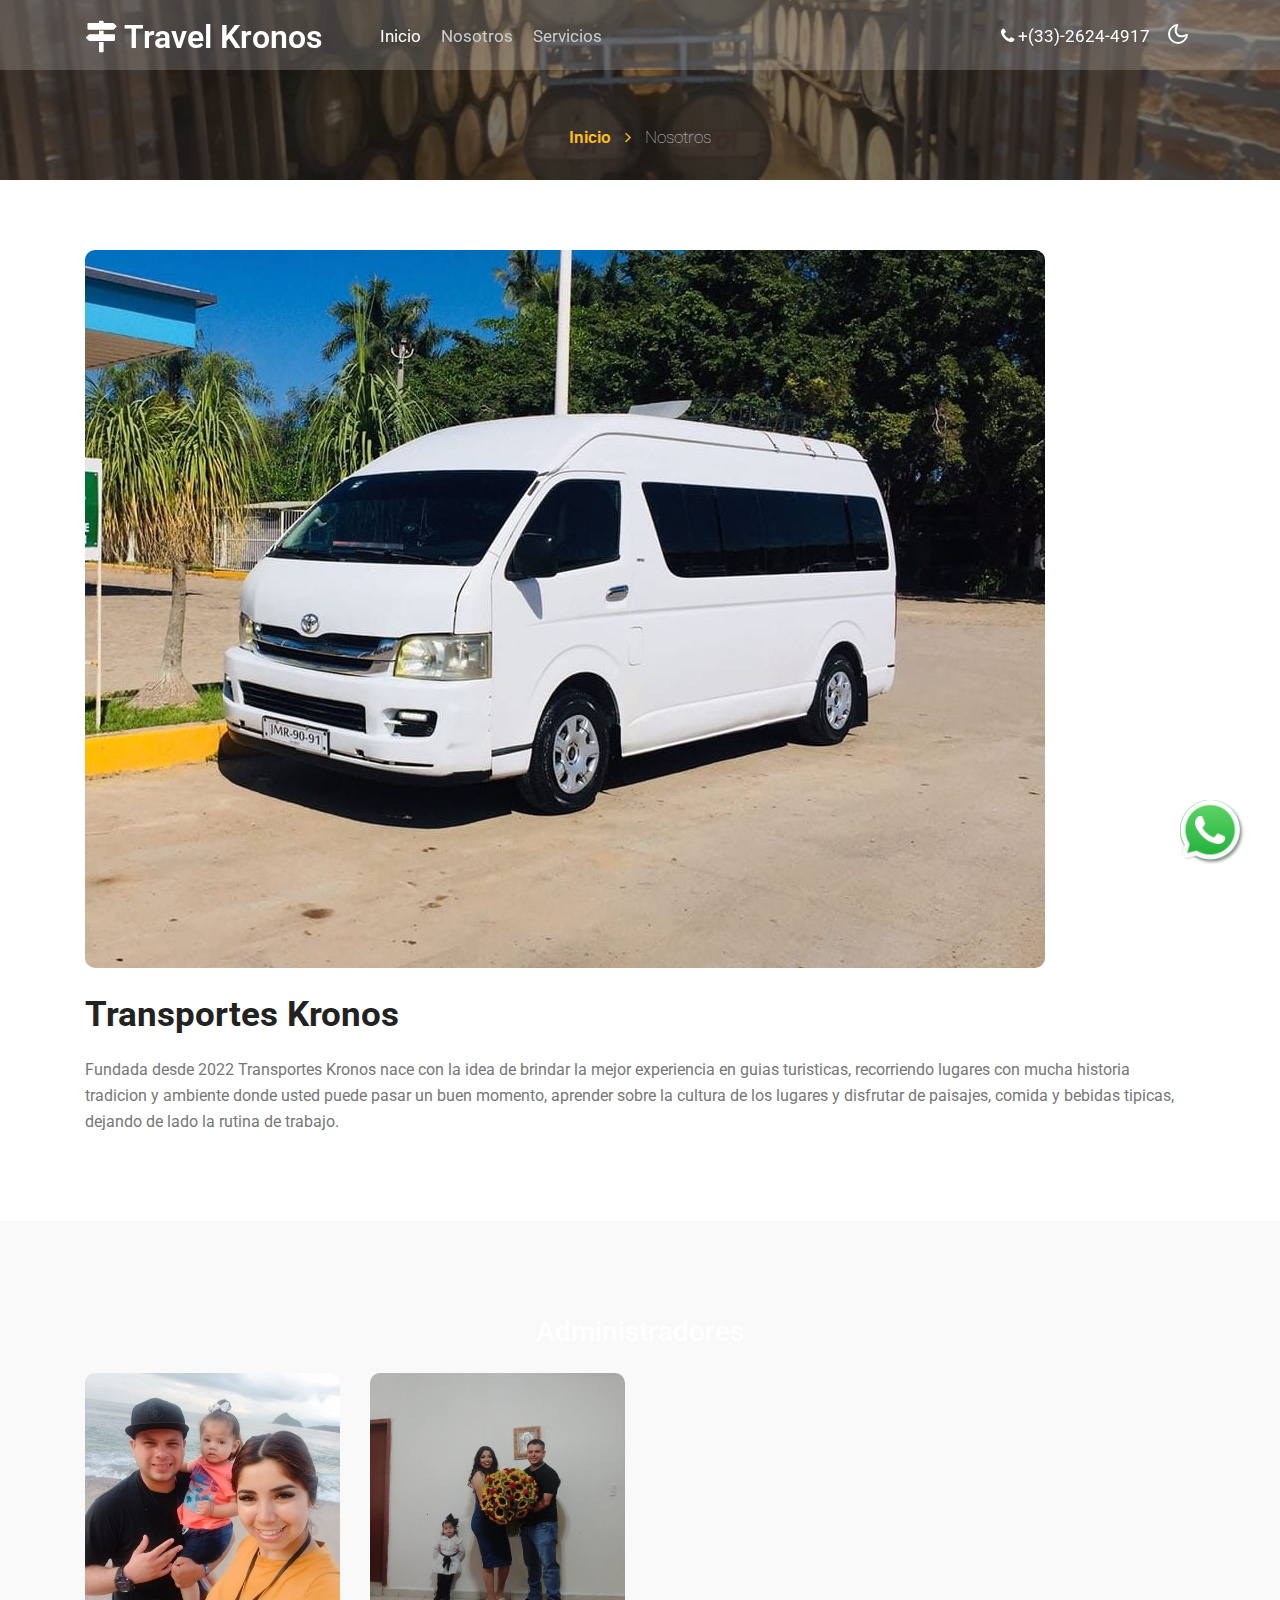
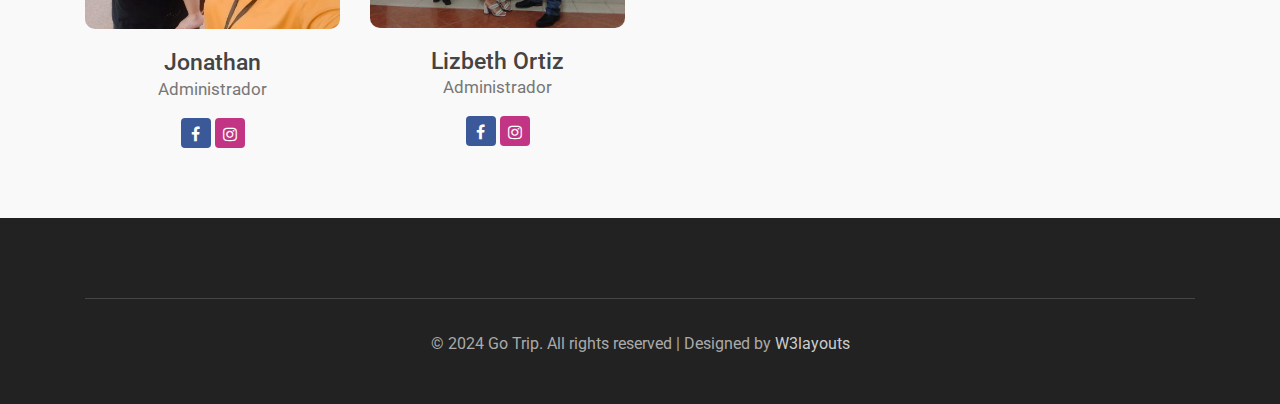
==== about.html @ 1adb75c7 "travel kronos v1.0" ====
<!--
   Author: W3layouts
   Author URL: http://w3layouts.com
-->
<!doctype html>
<html lang="es">
  <head>
    <!-- Required meta tags -->
    <meta charset="utf-8">
    <meta name="viewport" content="width=device-width, initial-scale=1, shrink-to-fit=no">

    <title>Travel Kronos</title>

    <!-- Template CSS -->
    <link rel="stylesheet" href="assets/css/style-starter.css">
    <link rel="icon" href="assets/images/bus-solid.svg">
	<link href="//fonts.googleapis.com/css2?family=Roboto:wght@400;500;700&display=swap" rel="stylesheet">
    <link href="//fonts.googleapis.com/css2?family=Roboto:wght@300;400&display=swap" rel="stylesheet">

	<!-- Font awesome -->
	<!-- <link rel="stylesheet" href="https://cdnjs.cloudflare.com/ajax/libs/font-awesome/6.6.0/css/all.min.css"> -->
  </head>
  <body id="home">

	 <!-- Whatsapp icon -->
	 <a href="https://wa.me/523326244917?text=Hola, me proporcionas informacion de tus viajes" class="float" target="_blank"><img src="assets/images/whatsapp-icon.png" alt="icono_whatsapp" class="icon-whatsapp"></a>

<section class=" w3l-header-4 header-sticky">
	<!--header-->
	<header id="site-header" class="fixed-top">
		<div class="container">
			<nav class="navbar navbar-expand-lg navbar-dark stroke">
				<h1><a class="navbar-brand" href="index.html">
					<span class="fa fa-map-signs"></span> Travel kronos
				</a></h1>
				<!-- if logo is image enable this   
			<a class="navbar-brand" href="#index.html">
				<img src="image-path" alt="Your logo" title="Your logo" style="height:35px;" />
			</a> -->
				<button class="navbar-toggler  collapsed bg-gradient" type="button" data-toggle="collapse" data-target="#navbarTogglerDemo02" aria-controls="navbarTogglerDemo02" aria-expanded="false" aria-label="Toggle navigation">
					<span class="navbar-toggler-icon fa icon-expand fa-bars"></span>
					<span class="navbar-toggler-icon fa icon-close fa-times"></span>
					
				</button>
	  
				<div class="collapse navbar-collapse" id="navbarTogglerDemo02">
					<ul class="navbar-nav ml-lg-5">
						<li class="nav-item active">
							<a class="nav-link" href="index.html">Inicio <span class="sr-only">(current)</span></a>
						</li>
						<li class="nav-item @@about__active">
							<a class="nav-link" href="about.html">Nosotros</a>
						</li>
						<li class="nav-item @@about__active">
							<a class="nav-link" href="services.html">Servicios</a>
						</li>
						<!-- <li class="nav-item @@contact__active">
							<a class="nav-link" href="contact.html">Contacto</a>
						</li> -->
					</ul>
				<ul class="navbar-nav ml-auto">
						<li class="nav-item ml-4">
							<a class="nav-link phone" href="https://wa.me/523326244917?text=Hola, me proporcionas informacion de tus viajes" target="_blank"><span class="fa fa-phone"></span> +(33)-2624-4917</a>
						</li>
						 <!-- <li class="nav-item" title="Search"><a href="#search" class="search-search nav-link"><span class="fa fa-search mr-2" aria-hidden="true"></span></a></li> -->
				<!-- search -->
						 <div class="search-right">
					<!-- search popup -->
					<!-- <div id="search" class="pop-overlay">
						<div class="popup">
							<form action="#" method="GET" class="d-flex">
								<input type="search" placeholder="Search.." name="search" required="required" autofocus>
								<button type="submit">Search</button>
							</form>

							<a class="close" href="#close">&times;</a>
						</div>
					</div> -->
					<!-- /search popup -->
				<!-- </div> -->
					<!--/ search -->
					</ul>
				</div>
				        <!-- toggle switch for light and dark theme -->
						<div class="mobile-position">
							<label class="theme-selector">
							  <input type="checkbox" id="themeToggle">
							  <i class="gg-sun"></i>
							  <i class="gg-moon"></i>
							</label>
						  </div>
						  <!-- //toggle switch for light and dark theme -->
			</nav>
		</div>
	  </header>
	<!--/header-->
</section>

<script src="assets/js/jquery-3.3.1.min.js"></script> <!-- Common jquery plugin -->
<!--bootstrap working-->
<script src="assets/js/bootstrap.min.js"></script>
<!--bootstrap working//-->
<!--/MENU-JS-->
<script>
	$(window).on("scroll", function () {
	  var scroll = $(window).scrollTop();
  
	  if (scroll >= 80) {
		$("#site-header").addClass("nav-fixed");
	  } else {
		$("#site-header").removeClass("nav-fixed");
	  }
	});
  
	//Main navigation Active Class Add Remove
	$(".navbar-toggler").on("click", function () {
	  $("header").toggleClass("active");
	});
	$(document).on("ready", function () {
	  if ($(window).width() > 991) {
		$("header").removeClass("active");
	  }
	  $(window).on("resize", function () {
		if ($(window).width() > 991) {
		  $("header").removeClass("active");
		}
	  });
	});
  </script>
  <!--//MENU-JS-->
<!-- disable body scroll which navbar is in active -->
<script>
$(function () {
  $('.navbar-toggler').click(function () {
    $('body').toggleClass('noscroll');
  })
});
</script>
<!-- disable body scroll which navbar is in active -->
<!--theme switcher dark and light mode script-->
<script>
	const bodyElement = document.querySelector('body');
	const themeToggle = document.querySelector('#themeToggle');
	const darkModeMql = window.matchMedia('(prefers-color-scheme: dark)');
  
	const currentTheme = localStorage.getItem('theme') ? localStorage.getItem('theme') : userPreference(darkModeMql);
  
	if (currentTheme) {
	  bodyElement.classList.add(currentTheme);
  
	  if (currentTheme === 'dark') {
		themeToggle.checked = true;
	  }
	}
  
	function userPreference(e) {
	  if (e.matches) {
		bodyElement.classList.add("dark");
		return "dark"
	  } else {
		bodyElement.classList.remove("dark");
		return ""
	  }
	}
  
	darkModeMql.addListener(userPreference);
  
	function themeSwitcher(e) {
	  if (e.target.checked) {
		bodyElement.classList.add('dark');
		localStorage.setItem('theme', 'dark');
	  } else {
		bodyElement.classList.remove('dark');
		localStorage.setItem('theme', '');
	  }
	}
  
	themeToggle.addEventListener('change', themeSwitcher);
  </script>
  <!--theme switcher dark and light mode script//-->



<!-- breadcrumbs -->
    <section class="w3l-inner-banner-main">
        <div class="about-inner about editContent">
            <div class="container">   
            <div class="breadcrumbs-sub">
                <ul class="breadcrumbs-custom-path">
                    <li class="right-side propClone"><a href="index.html" class="editContent">Inicio <span class="fa fa-angle-right" aria-hidden="true"></span></a> <p></li>
                    <li class="active editContent">Nosotros</li>
                </ul>
            </div>
</div>

   </div>
    </section>
<!-- breadcrumbs //-->

<section class="w3l-content-with-photo-4"  id="about">
    <div class="content-with-photo4-block editContent">
        <div class="container">

                <div class="my-bio">
                    <img src="assets/images/transportes-kronos.jpg" alt="product" class="img-responsive about-me">
                    <h3 class="mt-lg-4 mt-3">Transportes kronos</h3>
                <p class="para mb-3">Fundada desde 2022 Transportes Kronos nace con la idea de brindar la mejor experiencia en guias turisticas, recorriendo lugares con mucha historia tradicion y ambiente donde usted puede pasar un buen momento, aprender sobre la cultura de los lugares y disfrutar de paisajes, comida y bebidas tipicas, dejando de lado la rutina de trabajo.</p>
                <!-- <p class="para mb-lg-3">Cum quo maiores asperiores sequi error alias molli aliquid pr Lorem ipsum dolor sit amet consectetur adipisicing elit.inventore deleniti dolore sequi labore similique vitae.</p> -->
            </div>

            </div>
            </div>
</div>
</section>

<!-- <section class="w3l-stats">
  <div class="main-w3 ">
      <div class="container">
          <div class="right-side">
                <h3 class="title-big">consectetur adipisicing elit. Odio molestiae explicabo nostrum recus andae.</h3>
                <p class="mt-4 para">Lorem ipsum, dolor sit amet consectetur adipisicing elit. Nemo, soluta impedit.
                    Consequatur,
                    quasi mollitia? Adipisci exercitationem amet dolore expedita repudiandae voluptatem impedit ipsa
                    vero
                    repellendus? Lorem ipsum dolor, sit amet consectetur adipisicing elit. Odio molestiae ex aut
                    possimus atque explicabo nostrum recusandae ab quisquam at!</p>
            </div>
          </div>
  </div>
</section> -->

<!-- <section class="w3l-recent-work">
	<div class="jst-two-col">
		<div class="container">
<div class="row">
	<div class="my-bio cwp4-text col-lg-6">
			<h3>Modern and Luxury Architecture and Interior Designers for you</h3>
			<p class="para mt-3 mb-lg-4 ">Lorem ipsum, dolor sit amet consectetur adipisicing elit. Nemo, soluta impedit. Consequatur, quasi mollitia? Adipisci exercitationem amet dolore expedita repudiandae voluptatem impedit ipsa vero repellendus? Lorem ipsum dolor, sit amet consectetur adipisicing elit. Odio molestiae ex aut possimus atque explicabo nostrum recusandae ab quisquam.</p>
			<a href="about.html" class="action-button btn mt-4">Read more <span class="fa fa-angle-double-right"></span></a>
	</div>
<div class="col-lg-6 ">
	<img src="assets/images/b4.jpg" alt="product" class="img-responsive about-me">
</div>
</div>
		</div>
	</div>
</section> -->

<section class="w3l-team-main-6" id="team">
	<!-- /team-grids -->
	<div class="team-content-page editContent ">

		<div class="container">
			<h3 class="mt-lg-4 mt-3 text-center color-white">Administradores</h3>
			<br>
			<div class="row text-center">
					<div class="col-lg-3 col-md-6 col-sm-6 column">
						<a href="#url"><img class="img img-responsive" src="assets/images/Jonathan2.jpg" alt=""></a>
						<h4><a href="#url">Jonathan</a></h4>
							<div class="w3l-team-7_bottom">
								<div class="w3l-team-7_bottom-left">
									<h6>Administrador</h6>
								</div>	
								<ul class="social_7 mt-3">
									<li><a href="#facebook"><span class="fa fa-facebook"></span></a></li>
									<!-- <li><a href="#twitter"><span class="fa fa-twitter"></span></a></li> -->
									<li><a href="#twitter"><span class="fa fa-instagram"></span></a></li>
								</ul>
								<div class="clear"></div>
							</div>
					</div>
					<div class="col-lg-3 col-md-6 col-sm-6 column">
							<a href="#url"><img class="img img-responsive" src="assets/images/Lizbeth.jpg" alt=""></a>
							<h4><a href="#url">Lizbeth Ortiz</a></h4>
								<div class="w3l-team-7_bottom">
									<div class="w3l-team-7_bottom-left">
										<h6>Administrador</h6>
									</div>	
									<ul class="social_7 mt-3">
										<li><a href="#facebook"><span class="fa fa-facebook"></span></a></li>
										<!-- <li><a href="#twitter"><span class="fa fa-twitter"></span></a></li> -->
										<li><a href="#twitter"><span class="fa fa-instagram"></span></a></li>
									</ul>
									<div class="clear"></div>
								</div>
					</div>
					<!-- <div class="col-lg-3 col-md-6 col-sm-6 column">
						<a href="#url"><img class="img img-responsive" src="assets/images/t3.jpg" alt=""></a>
						<h4><a href="#url">Steve smith</a></h4>
							<div class="w3l-team-7_bottom">
								<div class="w3l-team-7_bottom-left">
									<h6>Manager of company</h6>
								</div>
								<ul class="social_7 mt-3">
									<li><a href="#facebook"><span class="fa fa-facebook"></span></a></li>
									<li><a href="#twitter"><span class="fa fa-twitter"></span></a></li>
									<li><a href="#twitter"><span class="fa fa-instagram"></span></a></li>
								</ul>
								<div class="clear"></div>
							</div>
					</div> -->
					<!-- <div class="col-lg-3 col-md-6 col-sm-6 column">
						<a href="#url"><img class="img img-responsive" src="assets/images/Jonathan2.jpg" alt=""></a>
						<h4><a href="#url">Jonathan Diaz</a></h4>
							<div class="w3l-team-7_bottom">
								<div class="w3l-team-7_bottom-left">
									<h6>Administrador</h6>
								</div>
								<ul class="social_7 mt-3">
									<li><a href="https://www.facebook.com/profile.php?id=100069048471161" target="_blank"><span class="fa fa-facebook"></span></a></li>
									<li><a href="#twitter"><span class="fa fa-instagram"></span></a></li>
									<li><a href="#twitter"><span class="fa fa-instagram"></span></a></li>
								</ul>
								<div class="clear"></div>
							</div>
					</div> -->
				</div>
		  </div>
	</div>
	<!-- /team-grids -->
</section>
<section class="w3l-footer-29-main">
	<div class="footer-29 py-5 ">
	  <div class="container">
		<div class=" bottom-copies text-center">
			<p class="copy-footer-29">© 2024 Go Trip. All rights reserved | Designed by <a href="#">W3layouts</a></p>
		</div>
		<!-- <div class="grid-col-4 footer-top-29">
			<div class="footer-list-29 footer-1">
				<h2 class="footer-title-29">Contact Us</h2>
				<ul>
					<li><p><span class="fa fa-map-marker"></span>California, #32841 block,
						#221DRS 75 West Rock,
						Maple Building, UK.</p></li>
					<li><a href="tel:+7-800-999-800"><span class="fa fa-phone"></span> +(21)-255-999-8888</a></li>
					<li><a href="mailto:estate-mail@support.com" class="mail"><span class="fa fa-envelope-open-o"></span> Exterior-mail@support.com</a></li>
				</ul>
				<div class="main-social-footer-29">
					<a href="#facebook" class="facebook"><span class="fa fa-facebook"></span></a>
					<a href="#twitter" class="twitter"><span class="fa fa-twitter"></span></a>
					<a href="#instagram" class="instagram"><span class="fa fa-instagram"></span></a>
					<a href="#google-plus" class="google-plus"><span class="fa fa-google-plus"></span></a>
					<a href="#linkedin" class="linkedin"><span class="fa fa-linkedin"></span></a>
				</div>
			</div>
			<div class="footer-list-29 footer-2">
				<ul>
					<h6 class="footer-title-29">Category</h6>
					<li><a href="#pages">Event Travel</a></li>
					<li><a href="#pages">Holiday Trip</a></li>
					<li><a href="#pages">Group Tour</a></li>
					<li><a href="#pages">Package Holiday</a></li>
					<li><a href="#pages">Gap Year</a></li>
				</ul>
			</div>
			<div class="footer-list-29 footer-3">
				<div class="properties">
					<h6 class="footer-title-29">Latest Gallery</h6>
					<div class="images-col">
					<a href="blog-single.html"><img src="assets/images/blog1.jpg" class="img-responsive" alt=""></a>
					<a href="blog-single.html"><img src="assets/images/blog2.jpg" class="img-responsive" alt=""></a>
					<a href="blog-single.html"><img src="assets/images/blog3.jpg" class="img-responsive" alt=""></a>
					<a href="blog-single.html"><img src="assets/images/blog4.jpg" class="img-responsive" alt=""></a>
					<a href="blog-single.html"><img src="assets/images/blog5.jpg" class="img-responsive" alt=""></a>
					<a href="blog-single.html"><img src="assets/images/blog6.png" class="img-responsive" alt=""></a>
				</div>
			</div>
			</div>
			<div class="footer-list-29 footer-4">
				<ul>
					<h6 class="footer-title-29">Travel & Trip</h6>
					<li><a href="##url">	Bahamas</a></li>
					<li><a href="##url">	Cambodia</a></li>
					<li><a href="##url">Dominica</a></li>
					<li><a href="##url">	Egypt</a></li>
					<li><a href="##url">Germany</a></li>
				</ul>
			</div>
		</div>
		<div class=" bottom-copies text-center">
			<p class="copy-footer-29">© 2020 Go Trip. All rights reserved | Designed by <a href="//w3layouts.com">W3layouts</a></p>
		  </div> -->
		</div>
	</div>
  </section>

<!-- move top -->
<button onclick="topFunction()" id="movetop" title="Go to top">
	<span class="fa fa-chevron-up"></span>
</button>
<script>
	// When the user scrolls down 20px from the top of the document, show the button
	// window.onscroll = function () {
	// 	scrollFunction()
	// };

	// function scrollFunction() {
	// 	if (document.body.scrollTop > 20 || document.documentElement.scrollTop > 20) {
	// 		document.getElementById("movetop").style.display = "block";
	// 	} else {
	// 		document.getElementById("movetop").style.display = "none";
	// 	}
	// }

	// When the user clicks on the button, scroll to the top of the document
	function topFunction() {
		document.body.scrollTop = 0;
		document.documentElement.scrollTop = 0;
	}
</script>
<!-- /move top -->

</body>

</html>
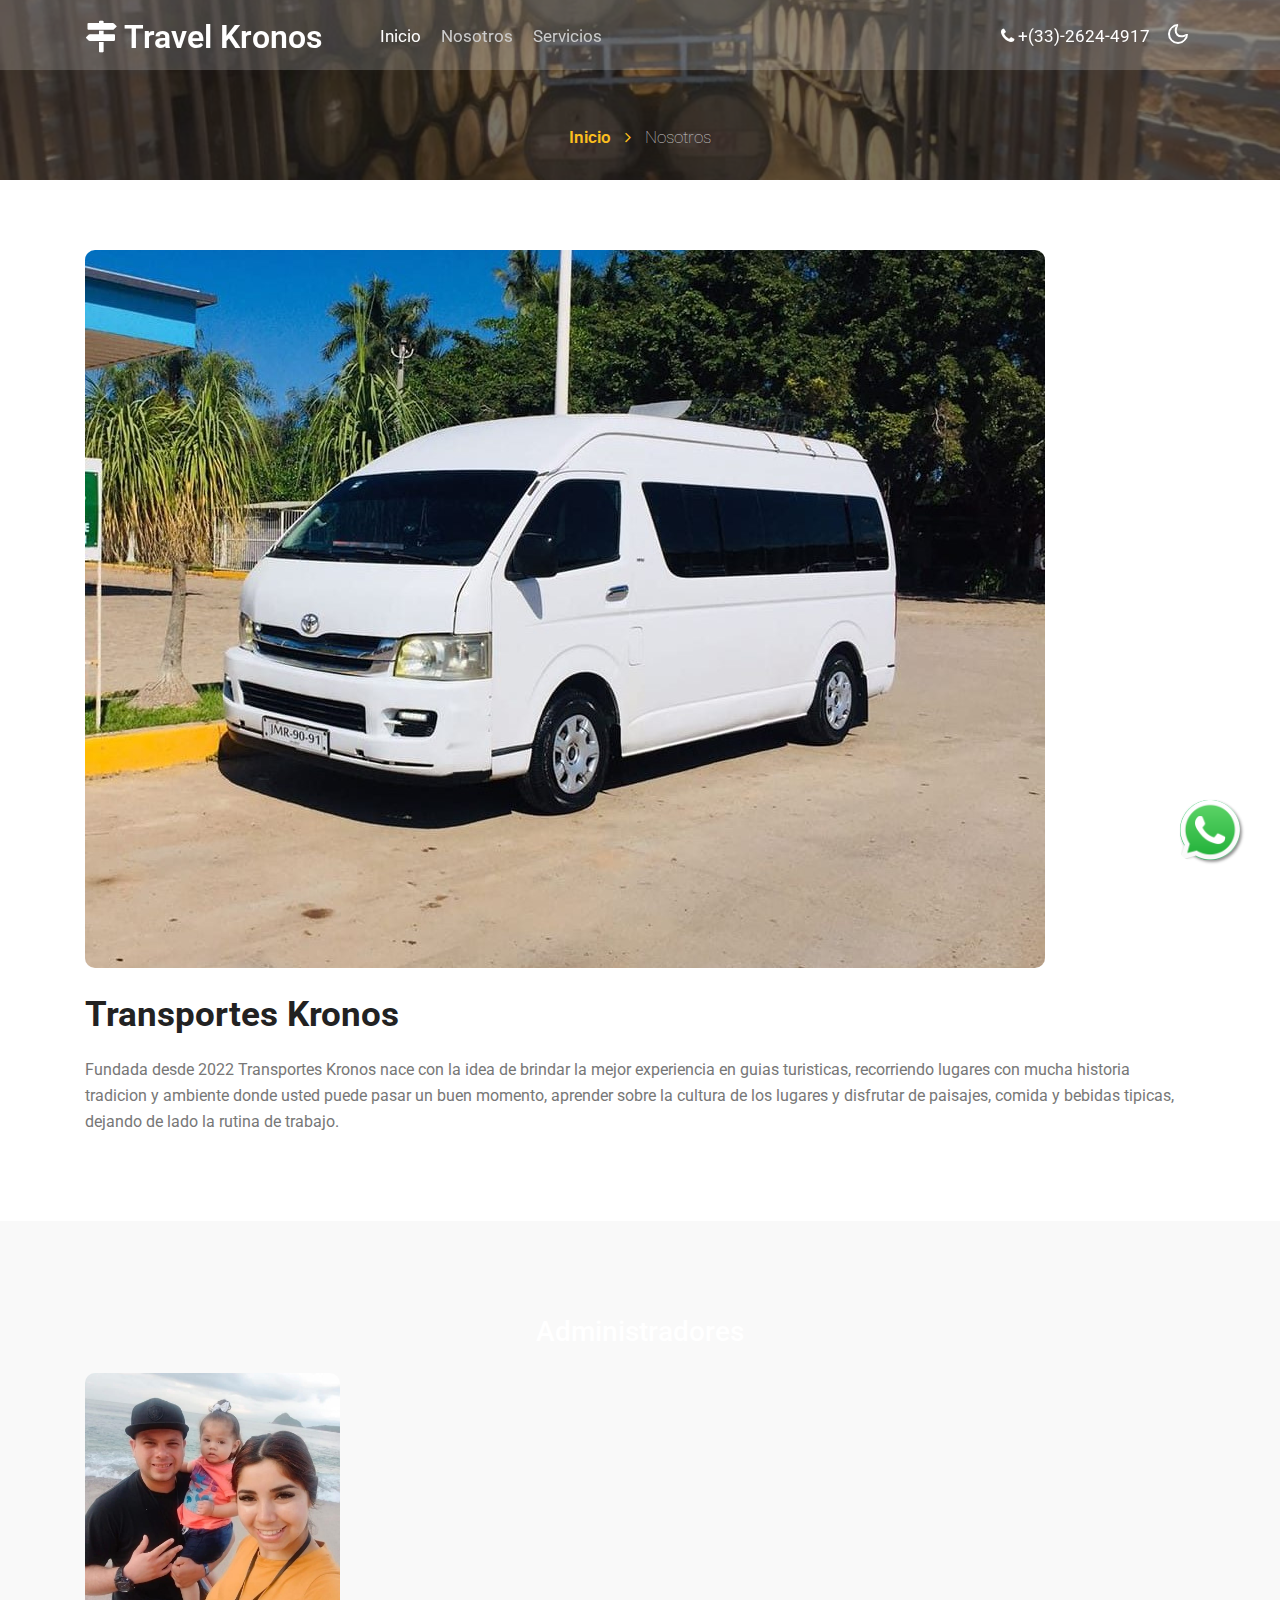
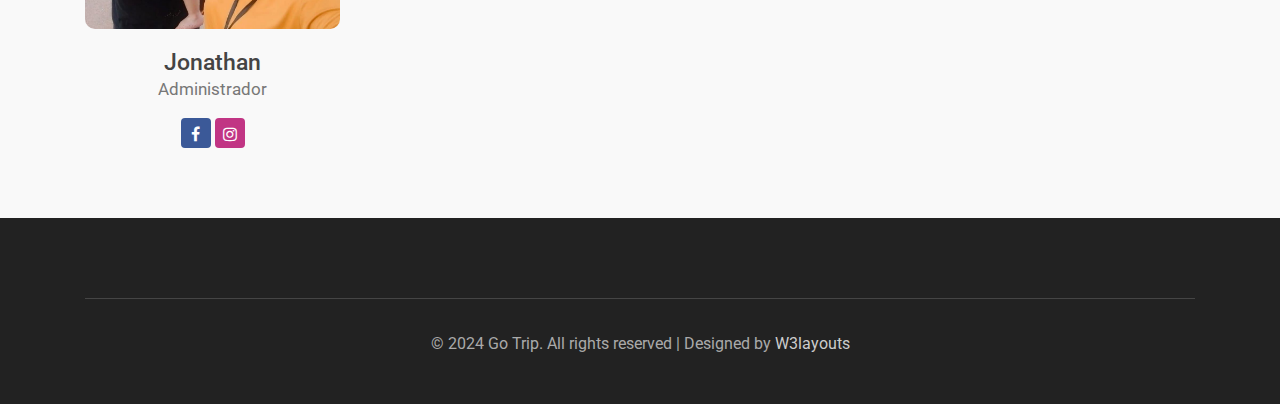
==== commit 1f2f6b96: "v1.1.0" ====
--- a/about.html
+++ b/about.html
@@ -270,7 +270,7 @@
 								<div class="clear"></div>
 							</div>
 					</div>
-					<div class="col-lg-3 col-md-6 col-sm-6 column">
+					<!-- <div class="col-lg-3 col-md-6 col-sm-6 column">
 							<a href="#url"><img class="img img-responsive" src="assets/images/Lizbeth.jpg" alt=""></a>
 							<h4><a href="#url">Lizbeth Ortiz</a></h4>
 								<div class="w3l-team-7_bottom">
@@ -279,12 +279,12 @@
 									</div>	
 									<ul class="social_7 mt-3">
 										<li><a href="#facebook"><span class="fa fa-facebook"></span></a></li>
-										<!-- <li><a href="#twitter"><span class="fa fa-twitter"></span></a></li> -->
+										<li><a href="#twitter"><span class="fa fa-twitter"></span></a></li>
 										<li><a href="#twitter"><span class="fa fa-instagram"></span></a></li>
 									</ul>
 									<div class="clear"></div>
 								</div>
-					</div>
+					</div> -->
 					<!-- <div class="col-lg-3 col-md-6 col-sm-6 column">
 						<a href="#url"><img class="img img-responsive" src="assets/images/t3.jpg" alt=""></a>
 						<h4><a href="#url">Steve smith</a></h4>
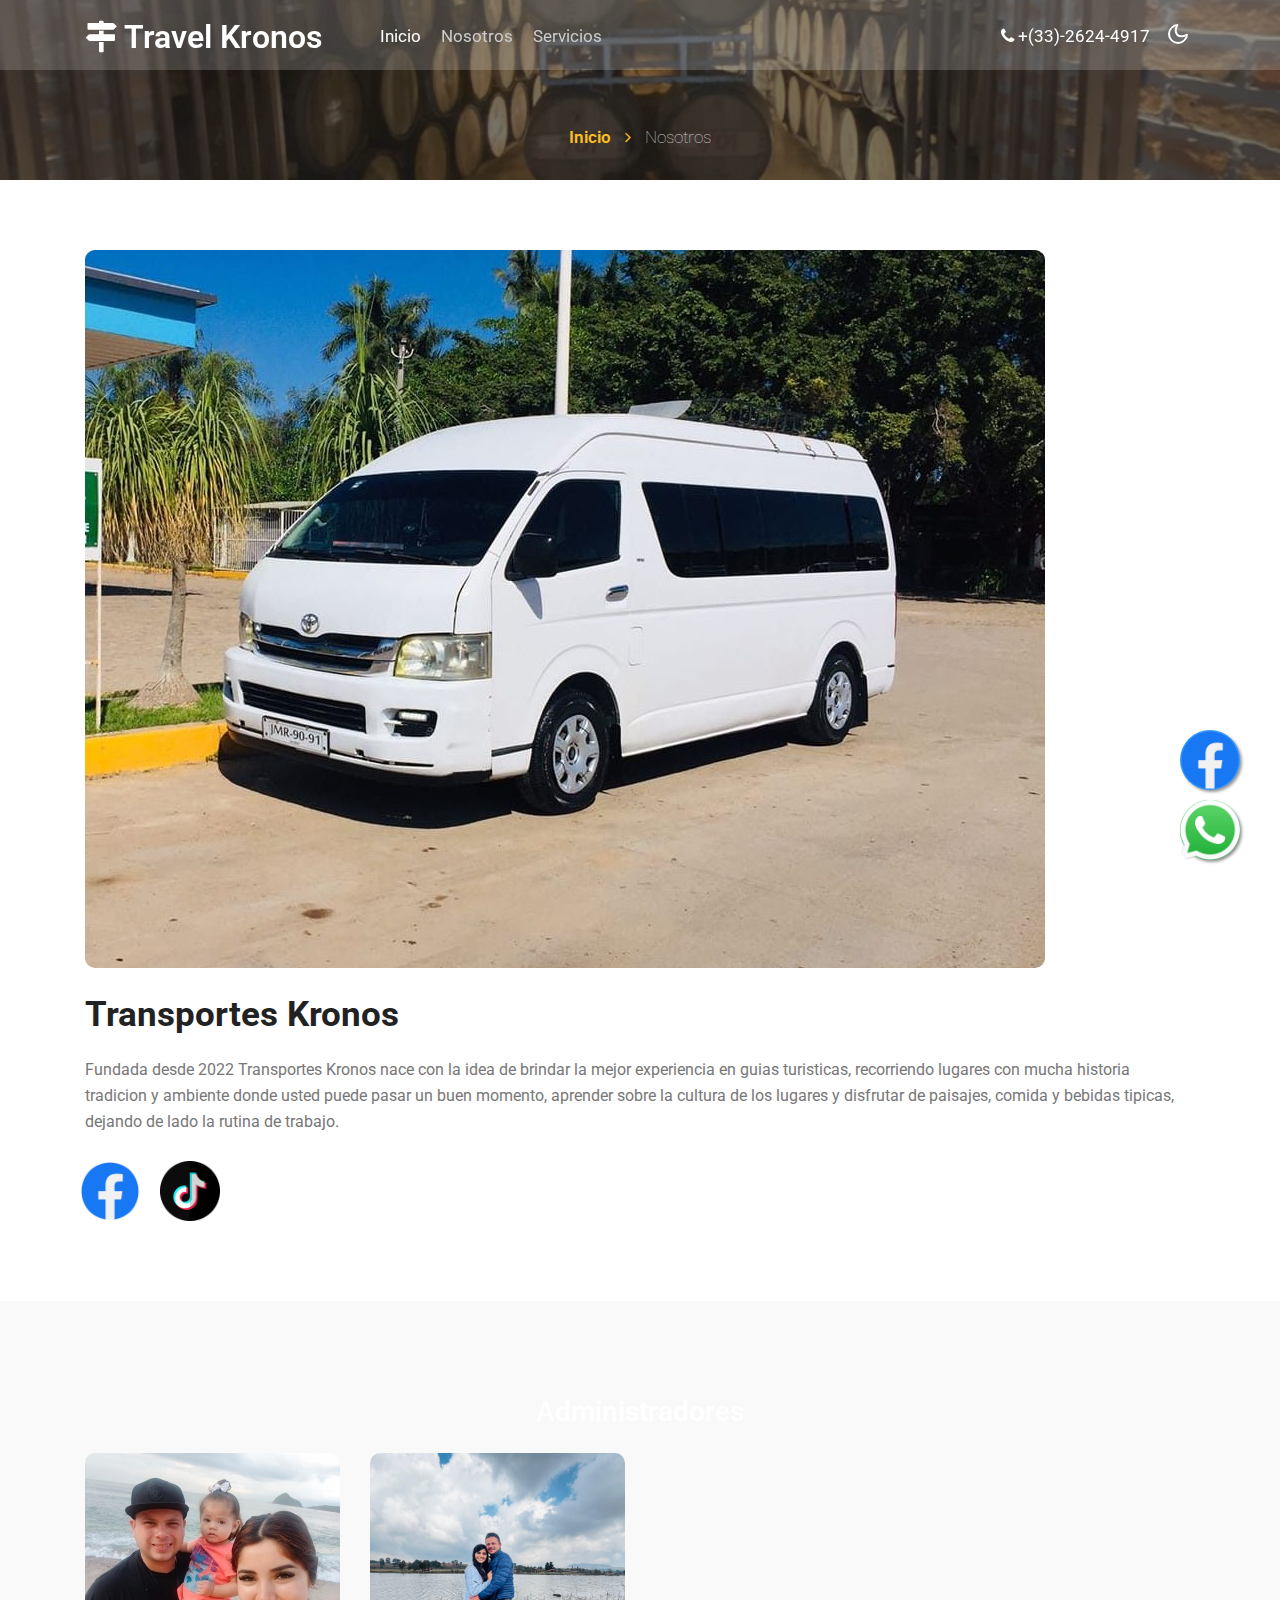
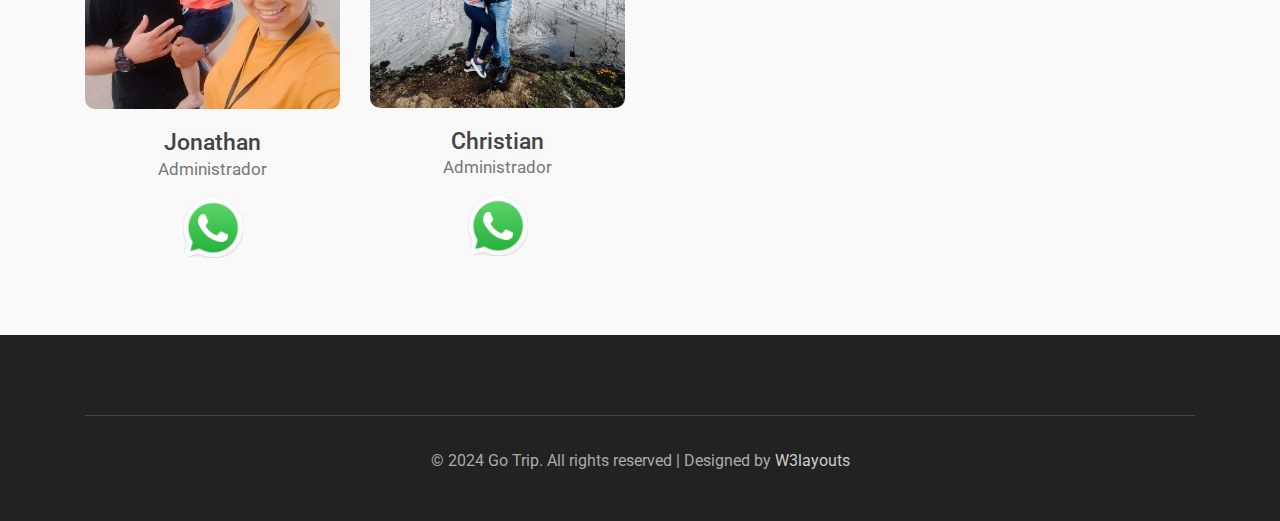
==== commit a08bb439: "transportes kronos v1.1.1" ====
--- a/about.html
+++ b/about.html
@@ -22,6 +22,9 @@
 	<!-- <link rel="stylesheet" href="https://cdnjs.cloudflare.com/ajax/libs/font-awesome/6.6.0/css/all.min.css"> -->
   </head>
   <body id="home">
+
+	 <!-- Facebook icon -->
+	 <a href="https://www.facebook.com/profile.php?id=100083126090933&mibextid=kFxxJD" class="float float-fb" target="_blank"><img src="assets/images/facebook-icon.png" alt="icono_facebook" class="icon-fb"></a>
 
 	 <!-- Whatsapp icon -->
 	 <a href="https://wa.me/523326244917?text=Hola, me proporcionas informacion de tus viajes" class="float" target="_blank"><img src="assets/images/whatsapp-icon.png" alt="icono_whatsapp" class="icon-whatsapp"></a>
@@ -204,11 +207,18 @@
 
                 <div class="my-bio">
                     <img src="assets/images/transportes-kronos.jpg" alt="product" class="img-responsive about-me">
-                    <h3 class="mt-lg-4 mt-3">Transportes kronos</h3>
-                <p class="para mb-3">Fundada desde 2022 Transportes Kronos nace con la idea de brindar la mejor experiencia en guias turisticas, recorriendo lugares con mucha historia tradicion y ambiente donde usted puede pasar un buen momento, aprender sobre la cultura de los lugares y disfrutar de paisajes, comida y bebidas tipicas, dejando de lado la rutina de trabajo.</p>
-                <!-- <p class="para mb-lg-3">Cum quo maiores asperiores sequi error alias molli aliquid pr Lorem ipsum dolor sit amet consectetur adipisicing elit.inventore deleniti dolore sequi labore similique vitae.</p> -->
-            </div>
-
+					<h3 class="mt-lg-4 mt-3">Transportes kronos</h3>
+            		<p class="para mb-3">Fundada desde 2022 Transportes Kronos nace con la idea de brindar la mejor experiencia en guias turisticas, recorriendo lugares con mucha historia tradicion y ambiente donde usted puede pasar un buen momento, aprender sobre la cultura de los lugares y disfrutar de paisajes, comida y bebidas tipicas, dejando de lado la rutina de trabajo.</p>
+                	<!-- <p class="para mb-lg-3">Cum quo maiores asperiores sequi error alias molli aliquid pr Lorem ipsum dolor sit amet consectetur adipisicing elit.inventore deleniti dolore sequi labore similique vitae.</p> -->
+            	</div>
+				<div class="row">
+						<a href="https://www.facebook.com/profile.php?id=100083126090933&mibextid=kFxxJD" class="margin-icons" target="_blank"><img src="assets/images/facebook-icon.png" alt="icono_facebook" class="icon-fb"></a>
+						<a href="https://www.tiktok.com/@trasporteskronos" class="margin-icons" target="_blank"><img src="assets/images/tik-tok-icon.png" alt="icono_tik-tok" class="icon-fb"></a>
+						
+					<!-- <div class="col-lg-3 col-md-6 col-sm-6 column">
+						<a href="https://www.facebook.com/profile.php?id=100083126090933&mibextid=kFxxJD" class="" target="_blank"><img src="assets/images/tik-tok-icon.png" alt="icono_tik-tok" class="icon-fb"></a>
+					</div> -->
+				</div>
             </div>
             </div>
 </div>
@@ -263,9 +273,10 @@
 									<h6>Administrador</h6>
 								</div>	
 								<ul class="social_7 mt-3">
-									<li><a href="#facebook"><span class="fa fa-facebook"></span></a></li>
+									<!-- <li><a href="#facebook"><span class="fa fa-facebook"></span></a></li> -->
+									<li><a href="https://wa.me/523326244917?text=Hola, me proporcionas informacion de tus viajes" class="" target="_blank"><img src="assets/images/whatsapp-icon.png" alt="icono_whatsapp" class="icon-whatsapp"></a></li>
 									<!-- <li><a href="#twitter"><span class="fa fa-twitter"></span></a></li> -->
-									<li><a href="#twitter"><span class="fa fa-instagram"></span></a></li>
+									<!-- <li><a href="#twitter"><span class="fa fa-instagram"></span></a></li> -->
 								</ul>
 								<div class="clear"></div>
 							</div>
@@ -285,21 +296,22 @@
 									<div class="clear"></div>
 								</div>
 					</div> -->
-					<!-- <div class="col-lg-3 col-md-6 col-sm-6 column">
-						<a href="#url"><img class="img img-responsive" src="assets/images/t3.jpg" alt=""></a>
-						<h4><a href="#url">Steve smith</a></h4>
+					<div class="col-lg-3 col-md-6 col-sm-6 column">
+						<a href="#url"><img class="img img-responsive" src="assets/images/christian.jpg" alt=""></a>
+						<h4><a href="#url">Christian</a></h4>
 							<div class="w3l-team-7_bottom">
 								<div class="w3l-team-7_bottom-left">
-									<h6>Manager of company</h6>
+									<h6>Administrador</h6>
 								</div>
 								<ul class="social_7 mt-3">
-									<li><a href="#facebook"><span class="fa fa-facebook"></span></a></li>
-									<li><a href="#twitter"><span class="fa fa-twitter"></span></a></li>
-									<li><a href="#twitter"><span class="fa fa-instagram"></span></a></li>
+									<li><a href="https://wa.me/523319865613?text=Hola, me proporcionas informacion de tus viajes" class="" target="_blank"><img src="assets/images/whatsapp-icon.png" alt="icono_whatsapp" class="icon-whatsapp"></a></li>
+									<!-- <li><a href="#facebook"><span class="fa fa-facebook"></span></a></li> -->
+									<!-- <li><a href="#twitter"><span class="fa fa-twitter"></span></a></li> -->
+									<!-- <li><a href="#twitter"><span class="fa fa-instagram"></span></a></li> -->
 								</ul>
 								<div class="clear"></div>
 							</div>
-					</div> -->
+					</div>
 					<!-- <div class="col-lg-3 col-md-6 col-sm-6 column">
 						<a href="#url"><img class="img img-responsive" src="assets/images/Jonathan2.jpg" alt=""></a>
 						<h4><a href="#url">Jonathan Diaz</a></h4>
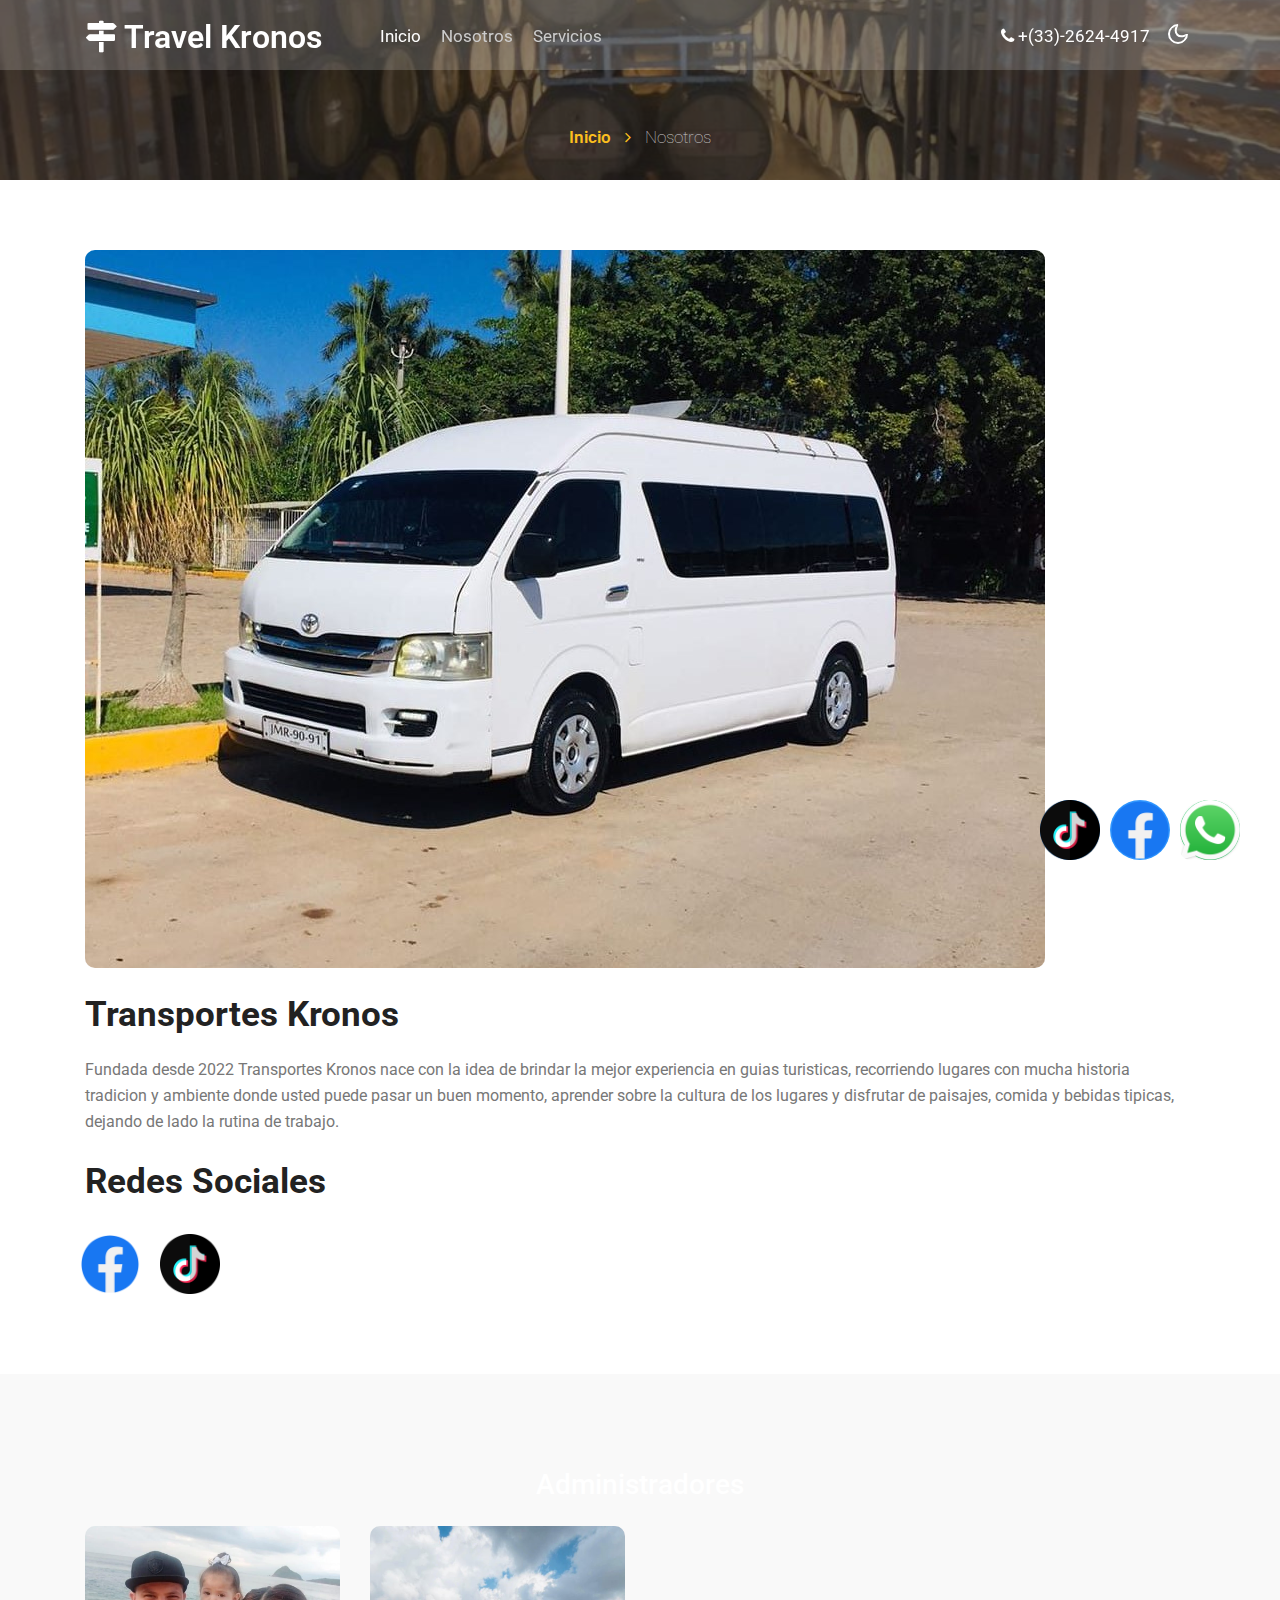
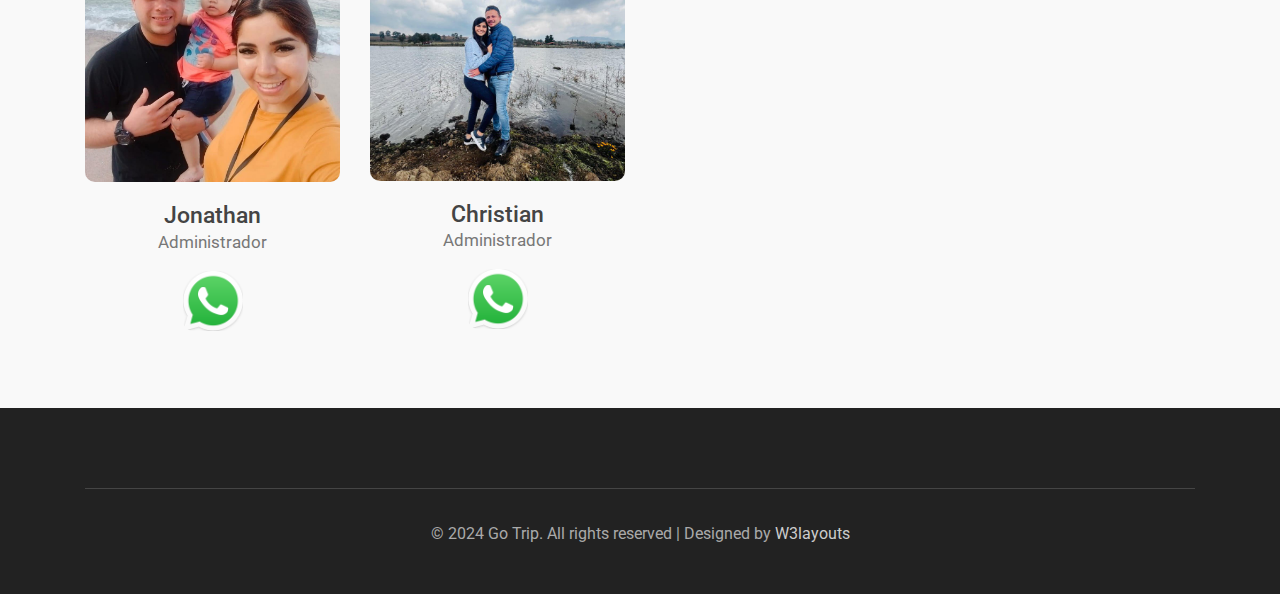
==== commit bbb329f4: "travel kronos v1.2.0" ====
--- a/about.html
+++ b/about.html
@@ -22,6 +22,9 @@
 	<!-- <link rel="stylesheet" href="https://cdnjs.cloudflare.com/ajax/libs/font-awesome/6.6.0/css/all.min.css"> -->
   </head>
   <body id="home">
+
+	 <!-- Tik tok icon -->
+	 <a href="https://www.tiktok.com/@trasporteskronos" class="float float-tiktok" target="_blank"><img src="assets/images/tik-tok-icon.png" alt="icono_facebook" class="icon-fb"></a>
 
 	 <!-- Facebook icon -->
 	 <a href="https://www.facebook.com/profile.php?id=100083126090933&mibextid=kFxxJD" class="float float-fb" target="_blank"><img src="assets/images/facebook-icon.png" alt="icono_facebook" class="icon-fb"></a>
@@ -211,13 +214,12 @@
             		<p class="para mb-3">Fundada desde 2022 Transportes Kronos nace con la idea de brindar la mejor experiencia en guias turisticas, recorriendo lugares con mucha historia tradicion y ambiente donde usted puede pasar un buen momento, aprender sobre la cultura de los lugares y disfrutar de paisajes, comida y bebidas tipicas, dejando de lado la rutina de trabajo.</p>
                 	<!-- <p class="para mb-lg-3">Cum quo maiores asperiores sequi error alias molli aliquid pr Lorem ipsum dolor sit amet consectetur adipisicing elit.inventore deleniti dolore sequi labore similique vitae.</p> -->
             	</div>
+				<div class="my-bio">
+					<h3 class="mt-lg-4 mt-3">Redes sociales</h3>
+				</div>
 				<div class="row">
-						<a href="https://www.facebook.com/profile.php?id=100083126090933&mibextid=kFxxJD" class="margin-icons" target="_blank"><img src="assets/images/facebook-icon.png" alt="icono_facebook" class="icon-fb"></a>
-						<a href="https://www.tiktok.com/@trasporteskronos" class="margin-icons" target="_blank"><img src="assets/images/tik-tok-icon.png" alt="icono_tik-tok" class="icon-fb"></a>
-						
-					<!-- <div class="col-lg-3 col-md-6 col-sm-6 column">
-						<a href="https://www.facebook.com/profile.php?id=100083126090933&mibextid=kFxxJD" class="" target="_blank"><img src="assets/images/tik-tok-icon.png" alt="icono_tik-tok" class="icon-fb"></a>
-					</div> -->
+					<a href="https://www.facebook.com/profile.php?id=100083126090933&mibextid=kFxxJD" class="margin-icons" target="_blank"><img src="assets/images/facebook-icon.png" alt="icono_facebook" class="icon-fb"></a>
+					<a href="https://www.tiktok.com/@trasporteskronos" class="margin-icons" target="_blank"><img src="assets/images/tik-tok-icon.png" alt="icono_tik-tok" class="icon-fb"></a>
 				</div>
             </div>
             </div>
